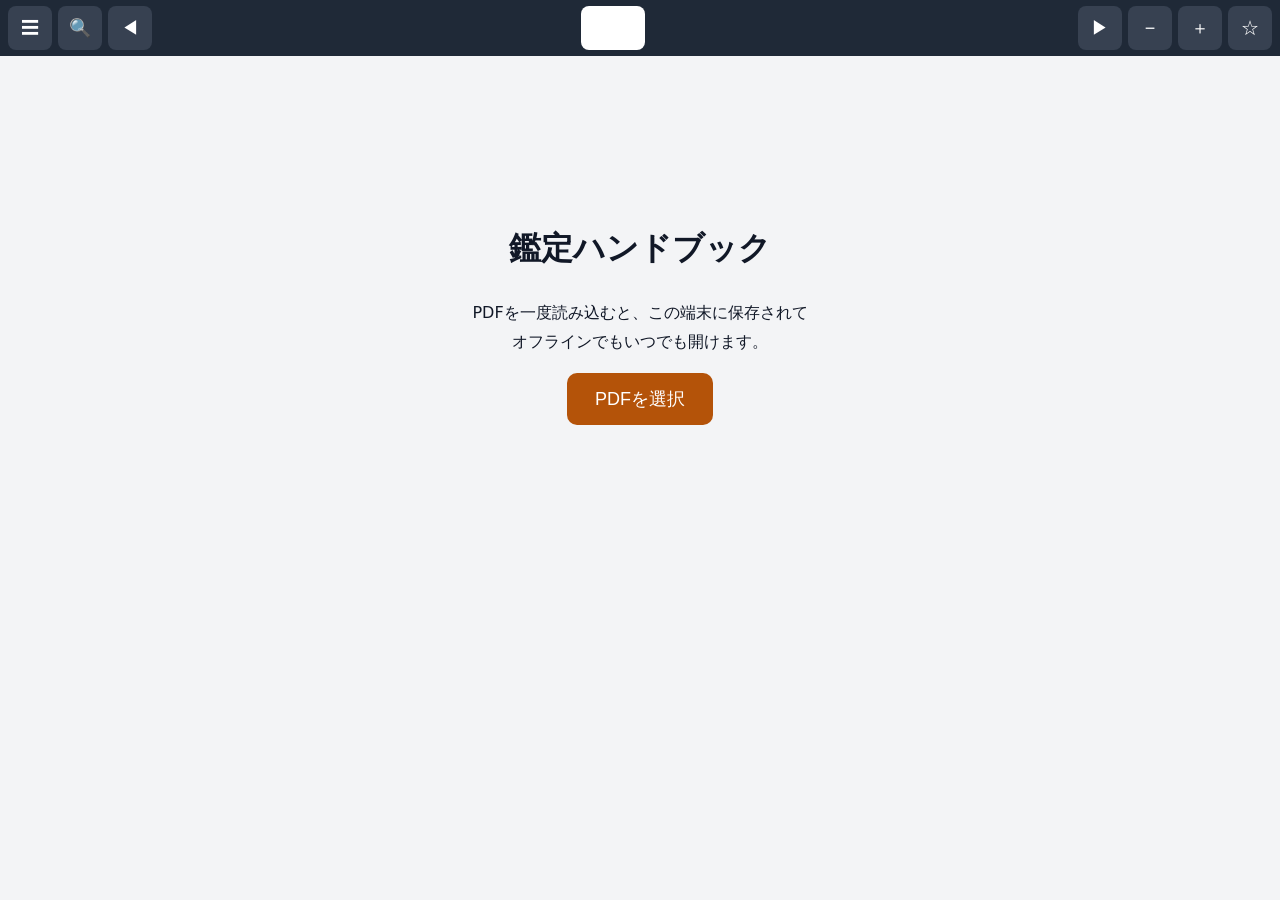
==== index.html @ 50951aee "Add files via upload" ====
<!doctype html>
<html lang="ja">
<head>
<meta charset="utf-8">
<meta name="viewport" content="width=device-width,initial-scale=1,viewport-fit=cover">
<meta name="theme-color" content="#1f2937">
<link rel="manifest" href="manifest.webmanifest">
<link rel="icon" href="icon.svg">
<link rel="apple-touch-icon" href="icon.svg">
<title>鑑定ハンドブック</title>
<link rel="stylesheet" href="style.css">
</head>
<body>
<header id="bar">
  <button id="btnToc" aria-label="メニュー">☰</button><button id="btnSearch" aria-label="検索">🔍</button>
  <button id="btnPrev" aria-label="前のページ">◀</button>
  <form id="jumpForm"><input id="pageInput" type="number" inputmode="numeric" min="1" aria-label="ページ"><span id="pageTotal"></span></form>
  <button id="btnNext" aria-label="次のページ">▶</button>
  <button id="btnZoomOut" aria-label="縮小">−</button>
  <button id="btnZoomIn" aria-label="拡大">＋</button>
  <button id="btnMark" aria-label="しおり">☆</button>
</header>

<main id="stage"><canvas id="canvas"></canvas>
  <div id="empty" hidden>
    <h1>鑑定ハンドブック</h1>
    <p>PDFを一度読み込むと、この端末に保存されて<br>オフラインでもいつでも開けます。</p>
    <button id="btnImport" class="primary">PDFを選択</button>
  </div>
</main>

<aside id="drawer" hidden>
  <div class="tabs">
    <button data-tab="toc" class="on">目次</button>
    <button data-tab="search">検索</button>
    <button data-tab="star">本命星</button>
    <button data-tab="marks">しおり</button>
    <button data-tab="set">設定</button>
    <button id="btnClose" aria-label="閉じる">✕</button>
  </div>
  <section id="tab-toc"><input id="tocFilter" type="search" placeholder="目次を絞り込み（例：五黄、八卦）"><ul id="tocList"></ul></section>

  <section id="tab-search" hidden>
    <form id="searchForm"><input id="q" type="search" placeholder="検索語（空白でAND検索）" enterkeyhint="search"></form>
    <select id="scope" aria-label="検索する項目"></select>
    <p id="searchMsg" class="hint"></p>
    <ul id="results"></ul>
    <details id="idxBox"><summary>検索用の索引</summary>
      <p id="idxStatus" class="hint"></p>
      <div class="row"><button id="idxBuild">索引を作成（OCR）</button><button id="idxStop" hidden>中断</button></div>
      <progress id="idxBar" value="0" max="1" hidden></progress>
      <div class="row"><button id="idxExport">書き出し</button><button id="idxImport">読み込み</button></div>
      <p class="hint">OCRは端末内で実行されます（PCでの実行がおすすめ。数十分かかることがあります）。作成した索引は書き出して、スマホに読み込めます。</p>
    </details>
  </section>

  <section id="tab-star" hidden>
    <label>生年月日<input id="birth" type="date" value="1989-07-11"></label>
    <div id="starOut"></div>
  </section>

  <section id="tab-marks" hidden><ul id="markList"></ul><p class="hint">☆ボタンで現在のページをしおりに追加／削除できます。</p></section>
  <section id="tab-set" hidden>
    <label>ページ補正（PDFのページ ＝ 本の印刷ページ ＋ この値）
      <input id="offset" type="number" value="0"></label>
    <p class="hint">目次の「p.9」を開いて1ページずれる場合は、ここを調整してください（例：表紙が1枚あるなら 1）。</p>
    <label>表示（夜間モード）<select id="theme"><option value="auto">自動</option><option value="light">ライト</option><option value="dark">ダーク（色反転）</option></select></label>
    <button id="btnReimport">PDFを入れ替える</button>
  </section>
</aside>

<input id="file" type="file" accept="application/pdf" hidden>
<input id="idxFile" type="file" accept="application/json,.json" hidden>
<script type="module" src="app.js"></script>
</body>
</html>
---- style.css ----
:root{--bg:#f3f4f6;--fg:#111827;--bar:#1f2937;--barfg:#fff;--card:#fff;--line:#d1d5db;--acc:#b45309}
@media (prefers-color-scheme:dark){:root:not([data-theme=light]){--bg:#0b0f14;--fg:#e5e7eb;--card:#161c24;--line:#2d3642}}
:root[data-theme=dark]{--bg:#0b0f14;--fg:#e5e7eb;--card:#161c24;--line:#2d3642}
*{box-sizing:border-box}
html,body{margin:0;height:100%;background:var(--bg);color:var(--fg);font-family:system-ui,-apple-system,"Hiragino Sans","Noto Sans JP",sans-serif}
#bar{position:fixed;top:0;left:0;right:0;z-index:5;display:flex;gap:6px;align-items:center;padding:calc(6px + env(safe-area-inset-top)) 8px 6px;background:var(--bar);color:var(--barfg)}
#bar button{min-width:44px;height:44px;border:0;border-radius:8px;background:#374151;color:#fff;font-size:18px}
#bar button.on{background:var(--acc)}
#jumpForm{flex:1;display:flex;align-items:center;justify-content:center;gap:4px;font-size:16px}
#pageInput{width:64px;height:44px;text-align:center;font-size:18px;border-radius:8px;border:0}
#stage{position:absolute;inset:0;top:calc(56px + env(safe-area-inset-top));overflow:auto;-webkit-overflow-scrolling:touch;text-align:center;padding:8px}
#canvas{background:#fff;box-shadow:0 1px 6px rgba(0,0,0,.3);max-width:none}
:root[data-theme=dark] #canvas{filter:invert(.92) hue-rotate(180deg)}
#empty{padding:15vh 24px;line-height:1.8}
.primary{background:var(--acc);color:#fff;border:0;border-radius:10px;padding:14px 28px;font-size:18px}
#drawer{position:fixed;z-index:10;top:0;bottom:0;left:0;width:min(420px,92vw);background:var(--card);border-right:1px solid var(--line);display:flex;flex-direction:column;box-shadow:4px 0 16px rgba(0,0,0,.3);padding-top:env(safe-area-inset-top)}
#drawer[hidden]{display:none}
.tabs{display:flex;border-bottom:1px solid var(--line)}
.tabs button{flex:1;padding:14px 4px;border:0;background:none;color:var(--fg);font-size:16px;border-bottom:3px solid transparent}
.tabs button.on{border-color:var(--acc);font-weight:700}
#drawer section{overflow:auto;padding:8px 12px 24px;flex:1}
#drawer section[hidden]{display:none}
#drawer input[type=search],#drawer input[type=number],#drawer select{width:100%;padding:12px;font-size:16px;border:1px solid var(--line);border-radius:8px;background:var(--bg);color:var(--fg);margin:6px 0 10px}
#drawer label{display:block;margin-top:12px;font-size:14px}
#drawer button#btnReimport{margin-top:16px;padding:12px;width:100%}
ul{list-style:none;margin:0;padding:0}
li button{display:flex;justify-content:space-between;width:100%;padding:13px 8px;border:0;border-bottom:1px solid var(--line);background:none;color:var(--fg);font-size:16px;text-align:left}
li.grp{padding:14px 8px 4px;font-weight:700;color:var(--acc)}
li small{color:#6b7280;margin-left:8px;white-space:nowrap}
.hint{font-size:13px;color:#6b7280}
.tabs button{font-size:14px;padding:14px 2px}
.tabs #btnClose{flex:0 0 44px}
.row{display:flex;gap:8px;margin:8px 0}.row button,details button{flex:1;padding:12px;border:1px solid var(--line);border-radius:8px;background:var(--bg);color:var(--fg);font-size:15px}
details{margin-top:14px;border-top:1px solid var(--line);padding-top:8px}summary{padding:8px 0}
progress{width:100%}
#results li button{display:block}#results .sec{font-size:12px;color:var(--acc);margin-bottom:2px}#results .snip{font-size:14px;line-height:1.5;word-break:break-all}
.starcard{background:var(--bg);border:1px solid var(--line);border-radius:10px;padding:12px;margin:10px 0}
.starcard b{font-size:22px}.starcard button{margin-top:8px;padding:10px 14px;border:0;border-radius:8px;background:var(--acc);color:#fff;font-size:15px}
.warn{font-size:13px;color:#b45309;line-height:1.6}
#btnSearch,#btnToc{flex:0 0 auto}
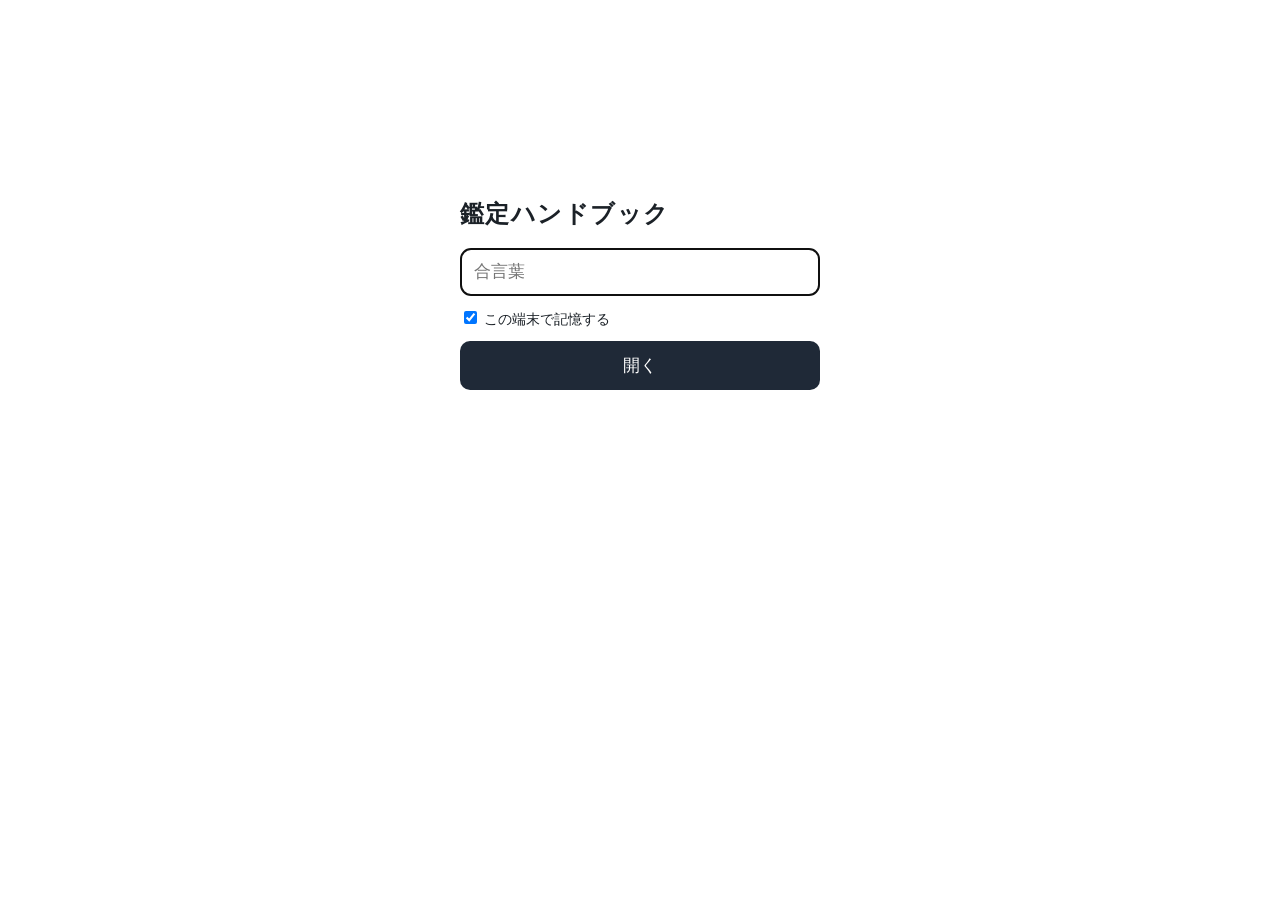
==== commit d7b5f3e0: "Add files via upload" ====
--- a/index.html
+++ b/index.html
@@ -8,69 +8,52 @@
 <link rel="icon" href="icon.svg">
 <link rel="apple-touch-icon" href="icon.svg">
 <title>鑑定ハンドブック</title>
-<link rel="stylesheet" href="style.css">
+<style>
+#gate{max-width:360px;margin:22vh auto 0;padding:0 20px;font-family:system-ui,-apple-system,"Hiragino Sans","Noto Sans JP",sans-serif;color:#1b2127}
+#gate h1{font-size:24px;margin:0 0 18px;letter-spacing:.06em}
+#gate input[type=password]{width:100%;padding:13px;font-size:17px;border:1px solid #9aa4ad;border-radius:10px;box-sizing:border-box}
+#gate label{display:block;margin:12px 0;font-size:14px}
+#gate button{width:100%;padding:13px;font-size:17px;border:0;border-radius:10px;background:#1f2937;color:#fff}
+#gate p{color:#b13f2d;min-height:1.5em;font-size:14px}
+@media (prefers-color-scheme:dark){body{background:#0f1317}#gate{color:#e6e9ec}#gate input[type=password]{background:#171c22;color:#e6e9ec;border-color:#2a323a}#gate button{background:#e6e9ec;color:#0f1317}}
+</style>
 </head>
 <body>
-<header id="bar">
-  <button id="btnToc" aria-label="メニュー">☰</button><button id="btnSearch" aria-label="検索">🔍</button>
-  <button id="btnPrev" aria-label="前のページ">◀</button>
-  <form id="jumpForm"><input id="pageInput" type="number" inputmode="numeric" min="1" aria-label="ページ"><span id="pageTotal"></span></form>
-  <button id="btnNext" aria-label="次のページ">▶</button>
-  <button id="btnZoomOut" aria-label="縮小">−</button>
-  <button id="btnZoomIn" aria-label="拡大">＋</button>
-  <button id="btnMark" aria-label="しおり">☆</button>
-</header>
-
-<main id="stage"><canvas id="canvas"></canvas>
-  <div id="empty" hidden>
-    <h1>鑑定ハンドブック</h1>
-    <p>PDFを一度読み込むと、この端末に保存されて<br>オフラインでもいつでも開けます。</p>
-    <button id="btnImport" class="primary">PDFを選択</button>
-  </div>
+<main id="gate">
+<h1>鑑定ハンドブック</h1>
+<form id="f"><input id="pw" type="password" autocomplete="current-password" placeholder="合言葉" autofocus>
+<label><input id="rem" type="checkbox" checked> この端末で記憶する</label>
+<button>開く</button><p id="msg"></p></form>
 </main>
-
-<aside id="drawer" hidden>
-  <div class="tabs">
-    <button data-tab="toc" class="on">目次</button>
-    <button data-tab="search">検索</button>
-    <button data-tab="star">本命星</button>
-    <button data-tab="marks">しおり</button>
-    <button data-tab="set">設定</button>
-    <button id="btnClose" aria-label="閉じる">✕</button>
-  </div>
-  <section id="tab-toc"><input id="tocFilter" type="search" placeholder="目次を絞り込み（例：五黄、八卦）"><ul id="tocList"></ul></section>
-
-  <section id="tab-search" hidden>
-    <form id="searchForm"><input id="q" type="search" placeholder="検索語（空白でAND検索）" enterkeyhint="search"></form>
-    <select id="scope" aria-label="検索する項目"></select>
-    <p id="searchMsg" class="hint"></p>
-    <ul id="results"></ul>
-    <details id="idxBox"><summary>検索用の索引</summary>
-      <p id="idxStatus" class="hint"></p>
-      <div class="row"><button id="idxBuild">索引を作成（OCR）</button><button id="idxStop" hidden>中断</button></div>
-      <progress id="idxBar" value="0" max="1" hidden></progress>
-      <div class="row"><button id="idxExport">書き出し</button><button id="idxImport">読み込み</button></div>
-      <p class="hint">OCRは端末内で実行されます（PCでの実行がおすすめ。数十分かかることがあります）。作成した索引は書き出して、スマホに読み込めます。</p>
-    </details>
-  </section>
-
-  <section id="tab-star" hidden>
-    <label>生年月日<input id="birth" type="date" value="1989-07-11"></label>
-    <div id="starOut"></div>
-  </section>
-
-  <section id="tab-marks" hidden><ul id="markList"></ul><p class="hint">☆ボタンで現在のページをしおりに追加／削除できます。</p></section>
-  <section id="tab-set" hidden>
-    <label>ページ補正（PDFのページ ＝ 本の印刷ページ ＋ この値）
-      <input id="offset" type="number" value="0"></label>
-    <p class="hint">目次の「p.9」を開いて1ページずれる場合は、ここを調整してください（例：表紙が1枚あるなら 1）。</p>
-    <label>表示（夜間モード）<select id="theme"><option value="auto">自動</option><option value="light">ライト</option><option value="dark">ダーク（色反転）</option></select></label>
-    <button id="btnReimport">PDFを入れ替える</button>
-  </section>
-</aside>
-
-<input id="file" type="file" accept="application/pdf" hidden>
-<input id="idxFile" type="file" accept="application/json,.json" hidden>
-<script type="module" src="app.js"></script>
+<script>
+const b64d=s=>Uint8Array.from(atob(s),c=>c.charCodeAt(0));
+const msg=t=>{const m=document.getElementById('msg');if(m)m.textContent=t};
+const subtle=crypto.subtle;
+async function loadEnc(){const r=await fetch('app.enc');return r.json()}
+async function decrypt(key,enc){return new TextDecoder().decode(await subtle.decrypt({name:'AES-GCM',iv:b64d(enc.iv)},key,b64d(enc.data)))}
+async function keyFromPw(pw,enc){const m=await subtle.importKey('raw',new TextEncoder().encode(pw),'PBKDF2',false,['deriveKey']);
+  return subtle.deriveKey({name:'PBKDF2',salt:b64d(enc.salt),iterations:enc.iter,hash:'SHA-256'},m,{name:'AES-GCM',length:256},true,['decrypt'])}
+function boot(html){
+  const doc=new DOMParser().parseFromString(html,'text/html');
+  if(doc.title)document.title=doc.title;
+  doc.querySelectorAll('link[rel=stylesheet],style').forEach(n=>document.head.append(document.importNode(n,true)));
+  const scripts=[...doc.querySelectorAll('script')];scripts.forEach(s=>s.remove());
+  document.body.innerHTML='';
+  [...doc.body.childNodes].forEach(n=>document.body.append(document.importNode(n,true)));
+  for(const s of scripts){const e=document.createElement('script');e.textContent=s.textContent;document.body.append(e)}
+}
+(async()=>{
+  if('serviceWorker' in navigator)navigator.serviceWorker.register('sw.js').catch(()=>{});
+  let enc;try{enc=await loadEnc()}catch{msg('読み込めませんでした。通信を確認してください。');return}
+  let saved=null;try{saved=localStorage.getItem('kk')}catch{}
+  if(saved){try{const key=await subtle.importKey('raw',b64d(saved),'AES-GCM',false,['decrypt']);boot(await decrypt(key,enc));return}catch{try{localStorage.removeItem('kk')}catch{}}}
+  document.getElementById('f').onsubmit=async e=>{
+    e.preventDefault();msg('');
+    try{const key=await keyFromPw(document.getElementById('pw').value.trim(),enc),html=await decrypt(key,enc);
+      if(document.getElementById('rem').checked){try{const raw=new Uint8Array(await subtle.exportKey('raw',key));localStorage.setItem('kk',btoa(String.fromCharCode(...raw)))}catch{}}
+      boot(html)}catch{msg('合言葉が違います。')}
+  };
+})();
+</script>
 </body>
 </html>
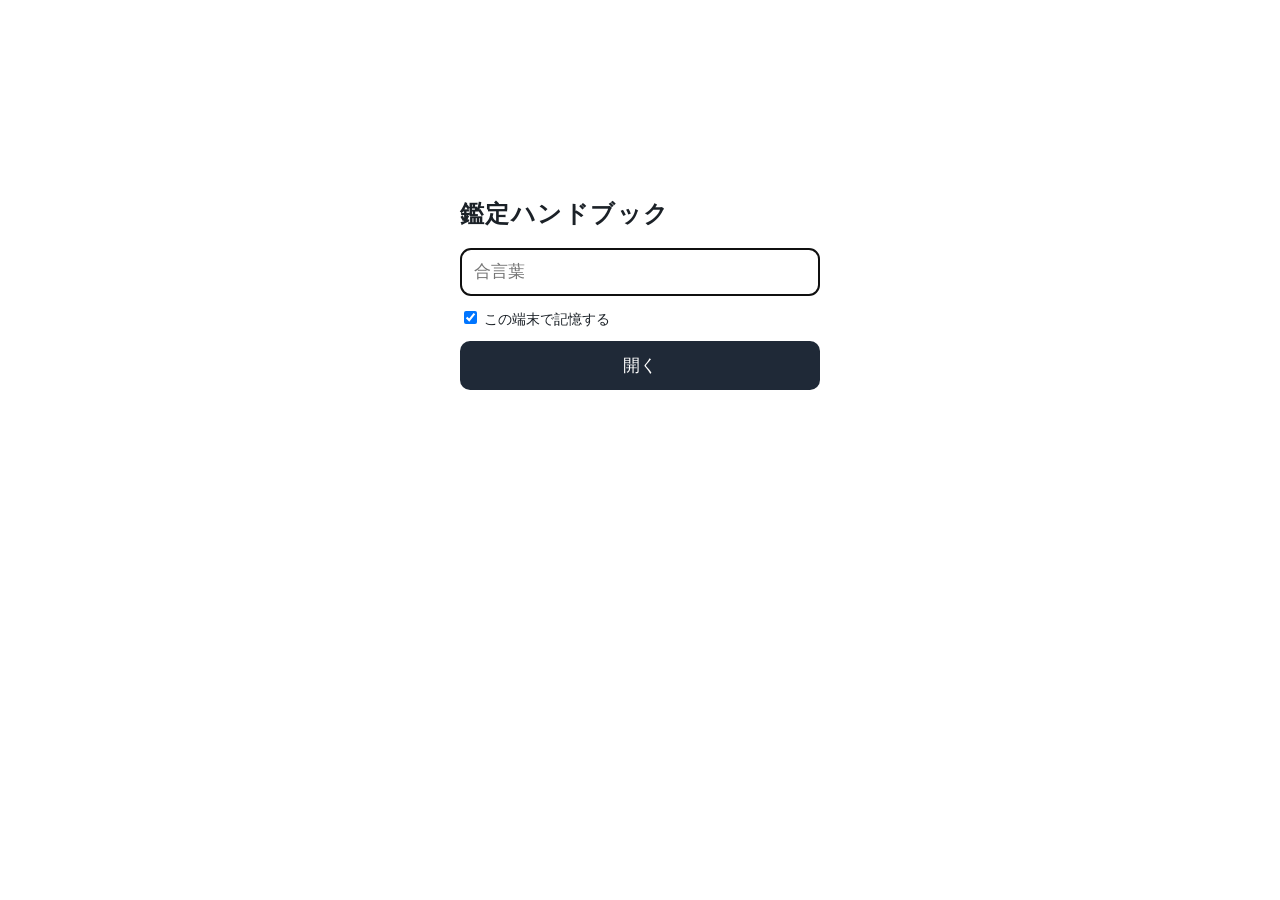
==== commit efbda766: "出生時刻の入力欄がスマホ幅からはみ出すのを修正(キャッシュ版 v23) Co-Authored-By: Claude Sonnet 5.5 <noreply@anthropic.com>" ====
--- a/index.html
+++ b/index.html
@@ -3,10 +3,10 @@
 <head>
 <meta charset="utf-8">
 <meta name="viewport" content="width=device-width,initial-scale=1,viewport-fit=cover">
-<meta name="theme-color" content="#1f2937">
+<meta name="theme-color" content="#0b1020">
 <link rel="manifest" href="manifest.webmanifest">
 <link rel="icon" href="icon.svg">
-<link rel="apple-touch-icon" href="icon.svg">
+<link rel="apple-touch-icon" href="icon-180.png">
 <title>鑑定ハンドブック</title>
 <style>
 #gate{max-width:360px;margin:22vh auto 0;padding:0 20px;font-family:system-ui,-apple-system,"Hiragino Sans","Noto Sans JP",sans-serif;color:#1b2127}
@@ -37,6 +37,8 @@
   const doc=new DOMParser().parseFromString(html,'text/html');
   if(doc.title)document.title=doc.title;
   doc.querySelectorAll('link[rel=stylesheet],style').forEach(n=>document.head.append(document.importNode(n,true)));
+  // 出生時刻などの time/date 入力が、スマホで枠からはみ出すのを防ぐ
+  const fix=document.createElement('style');fix.textContent='input[type=time],input[type=date]{box-sizing:border-box;width:100%;max-width:100%;min-width:0;-webkit-appearance:none;appearance:none}';document.head.append(fix);
   const scripts=[...doc.querySelectorAll('script')];scripts.forEach(s=>s.remove());
   document.body.innerHTML='';
   [...doc.body.childNodes].forEach(n=>document.body.append(document.importNode(n,true)));
@@ -45,6 +47,11 @@
 (async()=>{
   if('serviceWorker' in navigator)navigator.serviceWorker.register('sw.js').catch(()=>{});
   let enc;try{enc=await loadEnc()}catch{msg('読み込めませんでした。通信を確認してください。');return}
+  // 専用リンク（#k=合言葉）で開いたときは、入力なしで復号して、この端末に記憶する
+  const hm=location.hash.match(/^#k=(.+)$/);
+  if(hm){try{const key=await keyFromPw(decodeURIComponent(hm[1]).trim(),enc),html=await decrypt(key,enc);
+    try{const raw=new Uint8Array(await subtle.exportKey('raw',key));localStorage.setItem('kk',btoa(String.fromCharCode(...raw)))}catch{}
+    history.replaceState(null,'',location.pathname+location.search);boot(html);return}catch{}}
   let saved=null;try{saved=localStorage.getItem('kk')}catch{}
   if(saved){try{const key=await subtle.importKey('raw',b64d(saved),'AES-GCM',false,['decrypt']);boot(await decrypt(key,enc));return}catch{try{localStorage.removeItem('kk')}catch{}}}
   document.getElementById('f').onsubmit=async e=>{
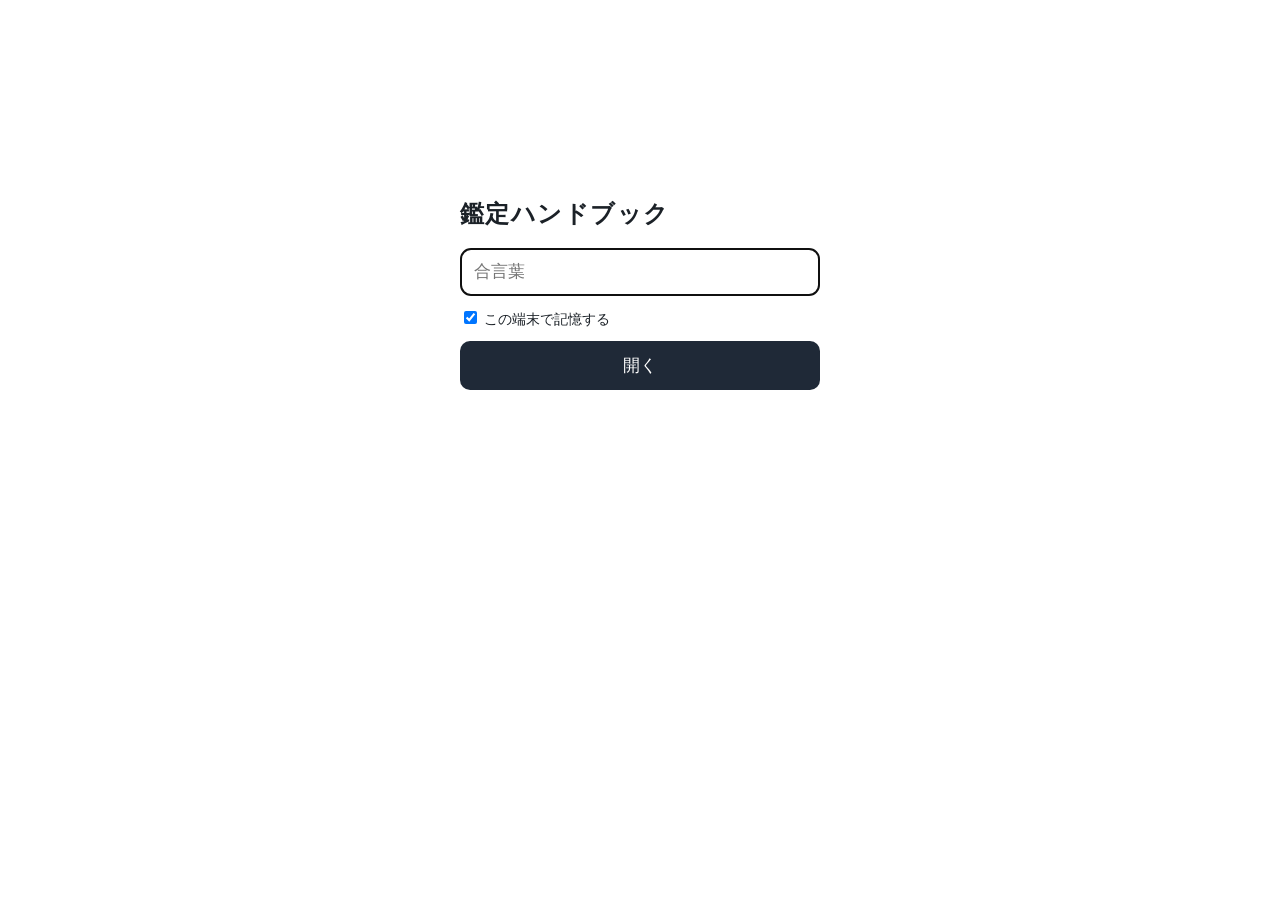
==== commit 25d5d2e7: "更新を確実に反映するため、本体の読み込みでブラウザの保存を使わない(キャッシュ版 v30) Co-Authored-By: Claude Sonnet 5.5 <noreply@anthropic.c" ====
--- a/index.html
+++ b/index.html
@@ -29,7 +29,7 @@
 const b64d=s=>Uint8Array.from(atob(s),c=>c.charCodeAt(0));
 const msg=t=>{const m=document.getElementById('msg');if(m)m.textContent=t};
 const subtle=crypto.subtle;
-async function loadEnc(){const r=await fetch('app.enc');return r.json()}
+async function loadEnc(){const r=await fetch('app.enc',{cache:'no-store'});return r.json()}
 async function decrypt(key,enc){return new TextDecoder().decode(await subtle.decrypt({name:'AES-GCM',iv:b64d(enc.iv)},key,b64d(enc.data)))}
 async function keyFromPw(pw,enc){const m=await subtle.importKey('raw',new TextEncoder().encode(pw),'PBKDF2',false,['deriveKey']);
   return subtle.deriveKey({name:'PBKDF2',salt:b64d(enc.salt),iterations:enc.iter,hash:'SHA-256'},m,{name:'AES-GCM',length:256},true,['decrypt'])}
